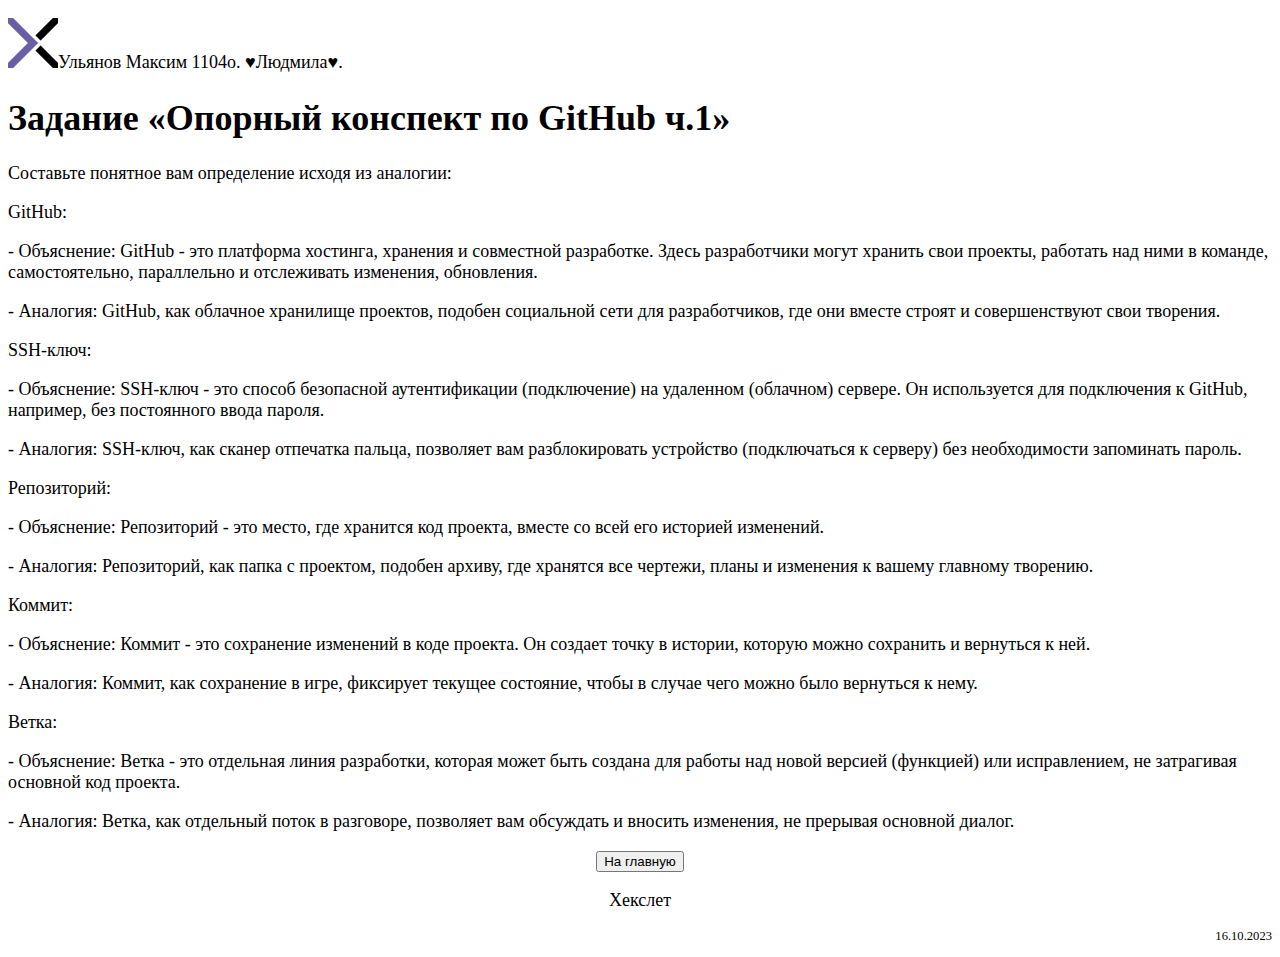
==== summary-Ulyanov-1104o/basic-github.html @ 5a7b133c "yaDodelayu" ====
<!DOCTYPE html>
<html lang="ru">
<head>
    <meta charset="UTF-8">
    <title>Contents</title>
    <link rel="stylesheet" type="text/css" href="basic-github.css">
</head>
<body>
    <header>
        <p><img src="/images/logo.png" alt="логотип" height="50px" width="50px">Ульянов Максим 1104о. &#9829;Людмила&#9829;.</p>
    </header>
    <h1>Задание «Опорный конспект по GitHub ч.1»</h1>
    <div>
        <p>Составьте понятное вам определение исходя из аналогии:</p>
        <p>GitHub:</p>
        <p>   - Объяснение: GitHub - это платформа хостинга, хранения и совместной разработке. Здесь разработчики могут хранить свои проекты, работать над ними в команде, самостоятельно, параллельно и отслеживать изменения, обновления.
        <p>   - Аналогия: GitHub, как облачное хранилище проектов, подобен социальной сети для разработчиков, где они вместе строят и совершенствуют свои творения.</p>
        <p>SSH-ключ:</p>
        <p>   - Объяснение: SSH-ключ - это способ безопасной аутентификации (подключение) на удаленном (облачном) сервере. Он используется для подключения к GitHub, например, без постоянного ввода пароля.</p>
        <p>   - Аналогия: SSH-ключ, как сканер отпечатка пальца, позволяет вам разблокировать устройство (подключаться к серверу) без необходимости запоминать пароль.</p>
        <p>Репозиторий:</p>
        <p>   - Объяснение: Репозиторий - это место, где хранится код проекта, вместе со всей его историей изменений.</p>
        <p>   - Аналогия: Репозиторий, как папка с проектом, подобен архиву, где хранятся все чертежи, планы и изменения к вашему главному творению.</p>
        <p>Коммит:</p>
        <p>   - Объяснение: Коммит - это сохранение изменений в коде проекта. Он создает точку в истории, которую можно сохранить и вернуться к ней.</p>
        <p>   - Аналогия: Коммит, как сохранение в игре, фиксирует текущее состояние, чтобы в случае чего можно было вернуться к нему.</p>
        <p>Ветка:</p>
        <p>   - Объяснение: Ветка - это отдельная линия разработки, которая может быть создана для работы над новой версией (функцией) или исправлением, не затрагивая основной код проекта.</p>
        <p>   - Аналогия: Ветка, как отдельный поток в разговоре, позволяет вам обсуждать и вносить изменения, не прерывая основной диалог.</p>
    </div>
    <div class="button" >
        <button type="button" src="index.html">На главную</button>
    </div>
    <footer>
        <p class="footerd">
            <a class="decoration" href="https://ru.hexlet.io/">Хекслет</a>
        </p>
        <p class="date">16.10.2023</p>
    </footer>
</body>
---- summary-Ulyanov-1104o/basic-github.css ----
@font-face {
    font-family: "Montserrat-Regular";
    src: local(fonts/Montserrat-Regular);
}
@font-face {
    font-family: "Roboto-Regular";
    src: local(fonts/Roboto-Regular);
}
@font-face {
    font-family: "RobotoMono-Regular";
    src: local(fonts/RobotoMono-Regular);
}
@font-face {
    font-family: "SFMono-Regular";
    src: local(fonts/SFMono-Regular);
}

.date {
    text-align: right;
    font-size: 0.7em;
}

.footerd {
    text-align: center;
}
.decoration {
    text-decoration: none;
    color: black;
}

.button {
    text-align: center;
}

body {
    font-family: Roboto-Regular;
    font-size: 18px;
}
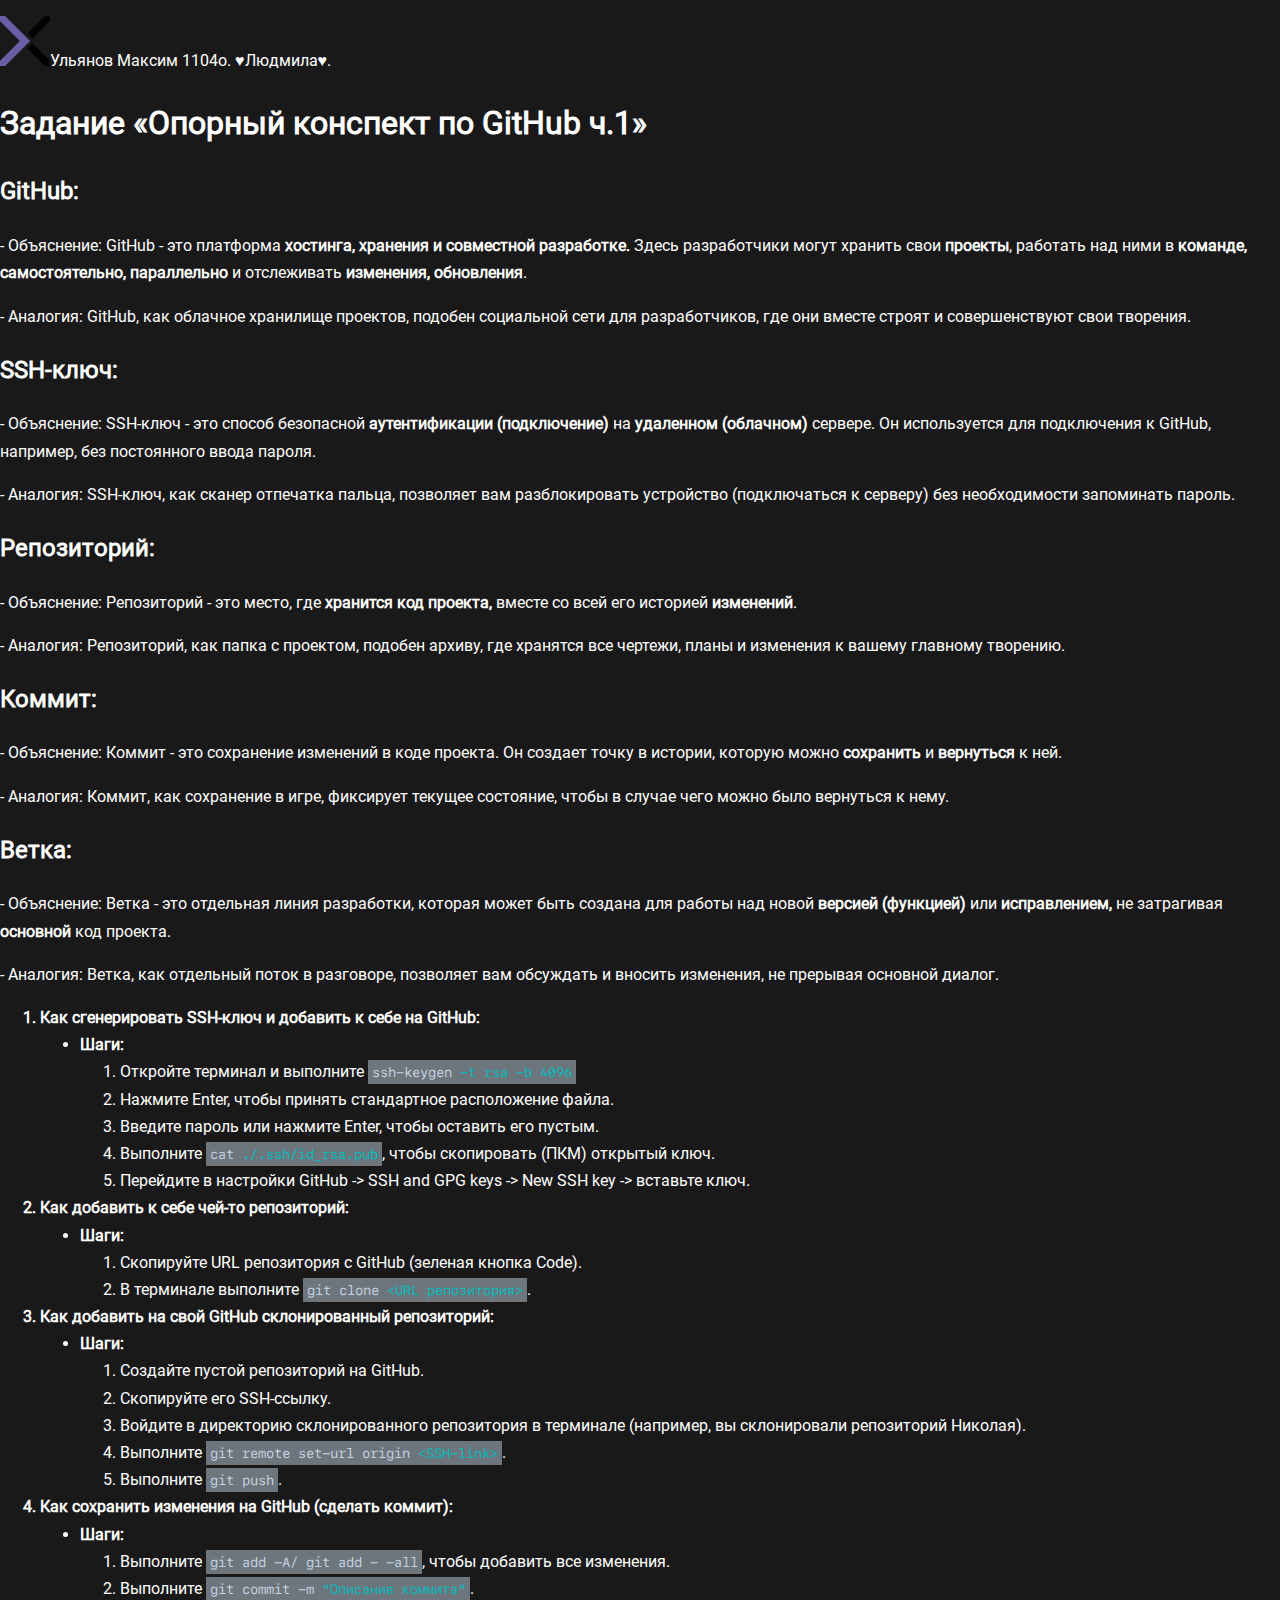
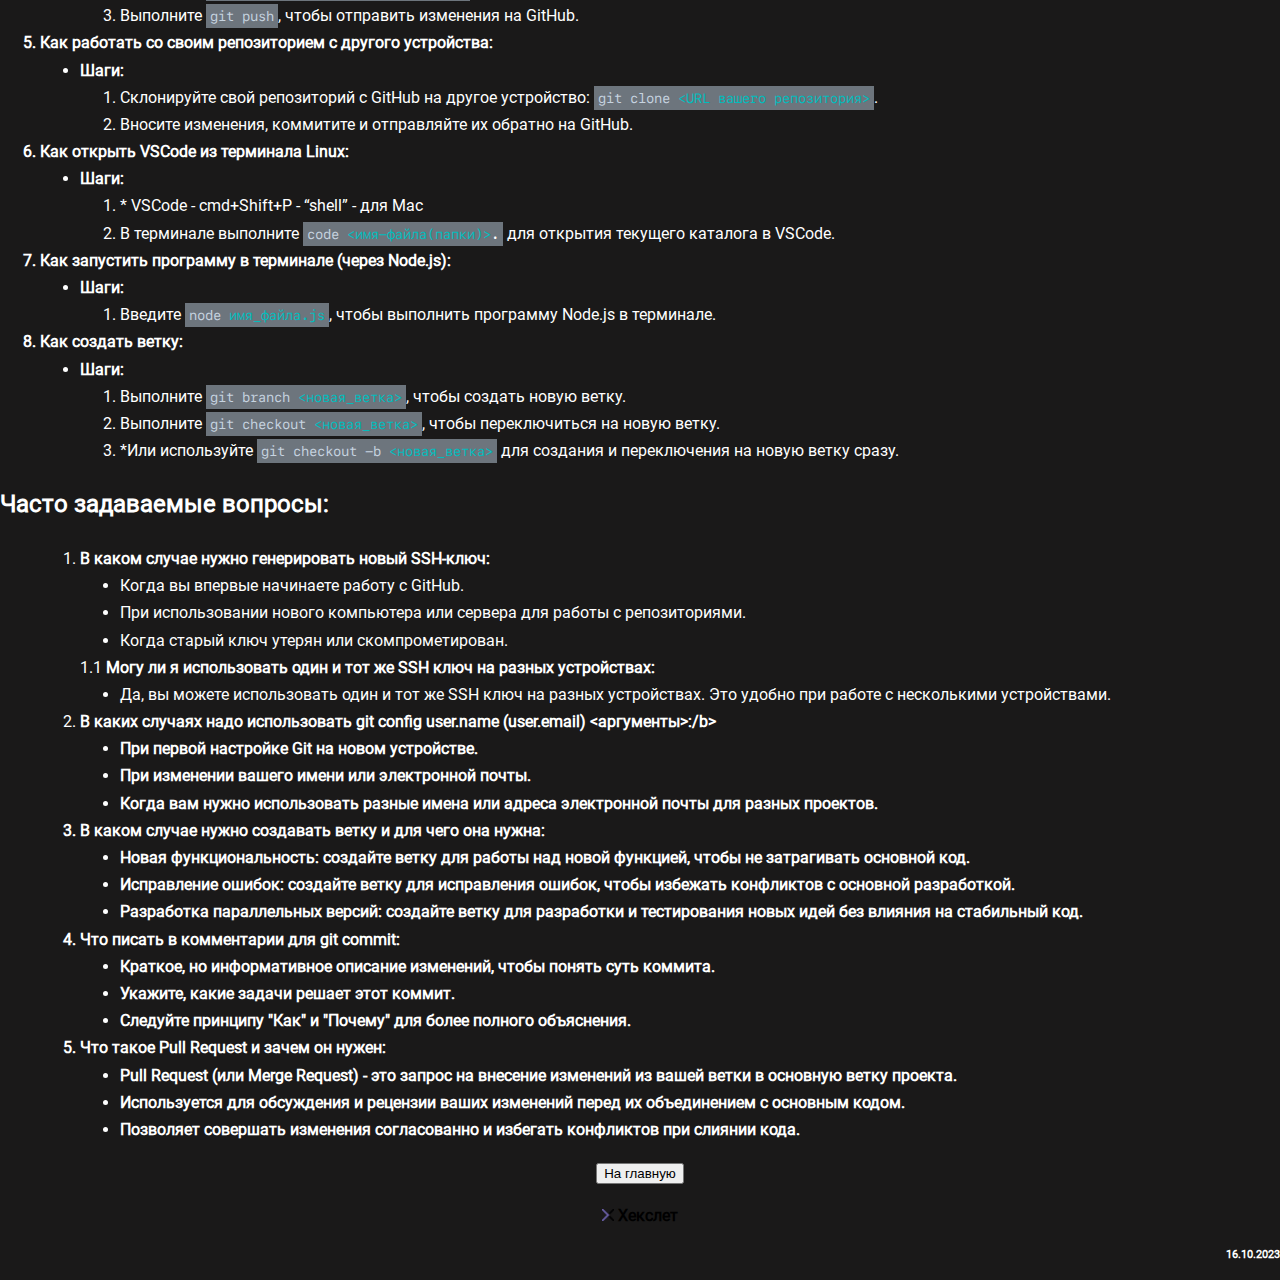
==== commit 6087a05e: "яСделяль" ====
--- a/summary-Ulyanov-1104o/basic-github.html
+++ b/summary-Ulyanov-1104o/basic-github.html
@@ -2,7 +2,7 @@
 <html lang="ru">
 <head>
     <meta charset="UTF-8">
-    <title>Contents</title>
+    <title>Опорный конспект по GitHub ч.1</title>
     <link rel="stylesheet" type="text/css" href="basic-github.css">
 </head>
 <body>
@@ -10,29 +10,147 @@
         <p><img src="/images/logo.png" alt="логотип" height="50px" width="50px">Ульянов Максим 1104о. &#9829;Людмила&#9829;.</p>
     </header>
     <h1>Задание «Опорный конспект по GitHub ч.1»</h1>
+    <div class="block-info">
+        <h2><b>GitHub:</b></h2>
+        <p>   - Объяснение: GitHub - это платформа <b>хостинга, хранения и совместной разработке.</b> Здесь разработчики могут хранить свои <b>проекты</b>, работать над ними в <b>команде, самостоятельно, параллельно</b> и отслеживать <b>изменения, обновления</b>.</p>
+        <p>   - Аналогия: GitHub, как облачное хранилище проектов, подобен социальной сети для разработчиков, где они вместе строят и совершенствуют свои творения.</p>
+        <h2><b>SSH-ключ:</b></h2>
+        <p>   - Объяснение: SSH-ключ - это способ безопасной <b>аутентификации (подключение)</b> на <b>удаленном (облачном)</b> сервере. Он используется для подключения к GitHub, например, без постоянного ввода пароля.</p>
+        <p>   - Аналогия: SSH-ключ, как сканер отпечатка пальца, позволяет вам разблокировать устройство (подключаться к серверу) без необходимости запоминать пароль.</p>
+        <h2><b>Репозиторий:</b></h2>
+        <p>   - Объяснение: Репозиторий - это место, где <b>хранится код проекта,</b> вместе со всей его историей <b>изменений</b>.</p>
+        <p>   - Аналогия: Репозиторий, как папка с проектом, подобен архиву, где хранятся все чертежи, планы и изменения к вашему главному творению.</p>
+        <h2><b>Коммит:</b></h2>
+        <p>   - Объяснение: Коммит - это сохранение изменений в коде проекта. Он создает точку в истории, которую можно <b>сохранить</b> и <b>вернуться</b> к ней.</p>
+        <p>   - Аналогия: Коммит, как сохранение в игре, фиксирует текущее состояние, чтобы в случае чего можно было вернуться к нему.</p>
+        <h2><b>Ветка:</b></h2>
+        <p>   - Объяснение: Ветка - это отдельная линия разработки, которая может быть создана для работы над новой <b>версией (функцией)</b> или <b>исправлением,</b> не затрагивая <b>основной</b> код проекта.</p>
+        <p>   - Аналогия: Ветка, как отдельный поток в разговоре, позволяет вам обсуждать и вносить изменения, не прерывая основной диалог.</p>
+    </div>
     <div>
-        <p>Составьте понятное вам определение исходя из аналогии:</p>
-        <p>GitHub:</p>
-        <p>   - Объяснение: GitHub - это платформа хостинга, хранения и совместной разработке. Здесь разработчики могут хранить свои проекты, работать над ними в команде, самостоятельно, параллельно и отслеживать изменения, обновления.
-        <p>   - Аналогия: GitHub, как облачное хранилище проектов, подобен социальной сети для разработчиков, где они вместе строят и совершенствуют свои творения.</p>
-        <p>SSH-ключ:</p>
-        <p>   - Объяснение: SSH-ключ - это способ безопасной аутентификации (подключение) на удаленном (облачном) сервере. Он используется для подключения к GitHub, например, без постоянного ввода пароля.</p>
-        <p>   - Аналогия: SSH-ключ, как сканер отпечатка пальца, позволяет вам разблокировать устройство (подключаться к серверу) без необходимости запоминать пароль.</p>
-        <p>Репозиторий:</p>
-        <p>   - Объяснение: Репозиторий - это место, где хранится код проекта, вместе со всей его историей изменений.</p>
-        <p>   - Аналогия: Репозиторий, как папка с проектом, подобен архиву, где хранятся все чертежи, планы и изменения к вашему главному творению.</p>
-        <p>Коммит:</p>
-        <p>   - Объяснение: Коммит - это сохранение изменений в коде проекта. Он создает точку в истории, которую можно сохранить и вернуться к ней.</p>
-        <p>   - Аналогия: Коммит, как сохранение в игре, фиксирует текущее состояние, чтобы в случае чего можно было вернуться к нему.</p>
-        <p>Ветка:</p>
-        <p>   - Объяснение: Ветка - это отдельная линия разработки, которая может быть создана для работы над новой версией (функцией) или исправлением, не затрагивая основной код проекта.</p>
-        <p>   - Аналогия: Ветка, как отдельный поток в разговоре, позволяет вам обсуждать и вносить изменения, не прерывая основной диалог.</p>
+        <ol>
+            <b><li>Как сгенерировать SSH-ключ и добавить к себе на GitHub:</li></b>
+            <ul type="disc">
+                <li><b>Шаги:</b></li>
+                <ol>
+                    <li>Откройте терминал и выполните <span class="code"><span class="command">ssh-keygen</span> <span class="arg">-t rsa -b 4096</span></span></li>
+                    <li>Нажмите Enter, чтобы принять стандартное расположение файла.</li>
+                    <li>Введите пароль или нажмите Enter, чтобы оставить его пустым.</li>
+                    <li>Выполните <span class="code"><span class="command">cat</span> <span class="arg">./.ssh/id_rsa.pub</span></span>, чтобы скопировать (ПКМ) открытый ключ.</li>
+                    <li>Перейдите в настройки GitHub -> SSH and GPG keys -> New SSH key -> вставьте ключ.</li>
+                </ol>
+            </ul>
+            <b><li>Как добавить к себе чей-то репозиторий:</li></b>
+            <ul type="disc">
+                <li><b>Шаги:</b></li>
+                <ol>
+                    <li>Скопируйте URL репозитория с GitHub (зеленая кнопка Code).</li>
+                    <li>В терминале выполните <span class="code"><span class="command">git clone</span> <span class="arg">&#60;URL репозитория&#62;</span></span>.</li>
+                </ol>
+            </ul>
+            <b><li>Как добавить на свой GitHub склонированный репозиторий:</li></b>
+            <ul type="disc">
+                <li><b>Шаги:</b></li>
+                <ol>
+                    <li>Создайте пустой репозиторий на GitHub.</li>
+                    <li>Скопируйте его SSH-ссылку.</li>
+                    <li>Войдите в директорию склонированного репозитория в терминале (например, вы склонировали репозиторий Николая).</li>
+                    <li>Выполните <span class="code"><span class="command">git remote set-url origin</span> <span class="arg">&#60;SSH-link&#62;</span></span>.</li>
+                    <li>Выполните <span class="code"><span class="command">git push</span></span>.</li>
+                </ol>
+            </ul>
+            <b><li>Как сохранить изменения на GitHub (сделать коммит):</li></b>
+            <ul type="disc">
+                <li><b>Шаги:</b></li>
+                <ol>
+                    <li>Выполните <span class="code"><span class="command">git add -A/ git add - -all</span></span>, чтобы добавить все изменения.</li>
+                    <li>Выполните <span class="code"><span class="command">git commit -m</span> <span class="arg">"Описание коммита"</span></span>.</li>
+                    <li>Выполните <span class="code"><span class="command">git push</span></span>, чтобы отправить изменения на GitHub.</li>
+                </ol>
+            </ul>
+            <b><li>Как работать со своим репозиторием с другого устройства:</li></b>
+            <ul type="disc">
+                <li><b>Шаги:</b></li>
+                <ol>
+                    <li>Склонируйте свой репозиторий с GitHub на другое устройство: <span class="code"><span class="command">git clone</span> <span class="arg">&#60;URL вашего репозитория&#62;</span></span>.</li>
+                    <li>Вносите изменения, коммитите и отправляйте их обратно на GitHub.</li>
+                </ol>
+            </ul>
+            <b><li>Как открыть VSCode из терминала Linux:</li></b>
+            <ul type="disc">
+                <li><b>Шаги:</b></li>
+                <ol>
+                    <li>* VSCode - cmd+Shift+P - “shell” - для Mac</li>
+                    <li>В терминале выполните <span class="code"><span class="command">code</span> <span class="arg">&#60;имя-файла(папки)&#62;</span>.</span> для открытия текущего каталога в VSCode.</li>
+                </ol>
+            </ul>
+            <b><li>Как запустить программу в терминале (через Node.js):</li></b>
+            <ul type="disc">
+                <li><b>Шаги:</b></li>
+                <ol>
+                    <li>Введите <span class="code"><span class="command">node</span> <span class="arg">имя_файла.js</span></span>, чтобы выполнить программу Node.js в терминале.</li>
+                </ol>
+            </ul>
+            <b><li>Как создать ветку:</li></b>
+            <ul type="disc">
+                <li><b>Шаги:</b></li>
+                <ol>
+                    <li>Выполните <span class="code"><span class="command">git branch</span> <span class="arg">&#60;новая_ветка&#62;</span></span>, чтобы создать новую ветку.</li>
+                    <li>Выполните <span class="code"><span class="command">git checkout</span> <span class="arg">&#60;новая_ветка&#62;</span></span>, чтобы переключиться на новую ветку.</li>
+                    <li>*Или используйте <span class="code"><span class="command">git checkout -b</span> <span class="arg">&#60;новая_ветка&#62;</span></span> для создания и переключения на новую ветку сразу.</li>
+                </ol>
+            </ul>
+        </ol>
+    </div>
+    <div>
+        <h2>Часто задаваемые вопросы:</h2>
+        <ul>
+            <ol>
+                <li><b>В каком случае нужно генерировать новый SSH-ключ:</b></li>
+                <ul type="disc">
+                    <li>Когда вы впервые начинаете работу с GitHub.</li>
+                    <li>При использовании нового компьютера или сервера для работы с репозиториями.</li>
+                    <li>Когда старый ключ утерян или скомпрометирован.</li>
+                </ul>
+            </ol>
+            <ol>
+                <li class="dd1"><b>Могу ли я использовать один и тот же SSH ключ на разных устройствах:</b></li>
+                <ul type="disc">
+                    <li>Да, вы можете использовать один и тот же SSH ключ на разных устройствах. Это удобно при работе с несколькими устройствами.</li>
+                </ul>
+                <li><b>В каких случаях надо использовать git config user.name (user.email) <аргументы>:/b></li>
+                <ul type="disc">
+                    <li>При первой настройке Git на новом устройстве.</li>
+                    <li>При изменении вашего имени или электронной почты.</li>
+                    <li>Когда вам нужно использовать разные имена или адреса электронной почты для разных проектов.</li>
+                </ul>
+                <li><b>В каком случае нужно создавать ветку и для чего она нужна:</b></li>
+                <ul type="disc">
+                    <li>Новая функциональность: создайте ветку для работы над новой функцией, чтобы не затрагивать основной код.</li>
+                    <li>Исправление ошибок: создайте ветку для исправления ошибок, чтобы избежать конфликтов с основной разработкой.</li>
+                    <li>Разработка параллельных версий: создайте ветку для разработки и тестирования новых идей без влияния на стабильный код.</li>
+                </ul>
+                <li><b>Что писать в комментарии для git commit:</b></li>
+                <ul type="disc">
+                    <li>Краткое, но информативное описание изменений, чтобы понять суть коммита.</li>
+                    <li>Укажите, какие задачи решает этот коммит.</li>
+                    <li>Следуйте принципу "Как" и "Почему" для более полного объяснения.</li>
+                </ul>
+                <li><b>Что такое Pull Request и зачем он нужен:</b></li>
+                <ul type="disc">
+                    <li>Pull Request (или Merge Request) - это запрос на внесение изменений из вашей ветки в основную ветку проекта.</li>
+                    <li>Используется для обсуждения и рецензии ваших изменений перед их объединением с основным кодом.</li>
+                    <li>Позволяет совершать изменения согласованно и избегать конфликтов при слиянии кода.</li>
+                </ul>
+            </ol>
+        </ul>
     </div>
     <div class="button" >
         <button type="button" src="index.html">На главную</button>
     </div>
     <footer>
         <p class="footerd">
+            <img src="/images/logo.png" width="12px" height="12px">
             <a class="decoration" href="https://ru.hexlet.io/">Хекслет</a>
         </p>
         <p class="date">16.10.2023</p>
--- a/summary-Ulyanov-1104o/basic-github.css
+++ b/summary-Ulyanov-1104o/basic-github.css
@@ -1,18 +1,18 @@
 @font-face {
     font-family: "Montserrat-Regular";
-    src: local(fonts/Montserrat-Regular);
+    src: url(/fonts/Montserrat-Regular.ttf);
 }
 @font-face {
     font-family: "Roboto-Regular";
-    src: local(fonts/Roboto-Regular);
+    src: url(/fonts/Roboto-Regular.ttf);
 }
 @font-face {
     font-family: "RobotoMono-Regular";
-    src: local(fonts/RobotoMono-Regular);
+    src: url(/fonts/RobotoMono-Regular.ttf);
 }
 @font-face {
     font-family: "SFMono-Regular";
-    src: local(fonts/SFMono-Regular);
+    src: url(/fonts/SFMono-Regular.otf);
 }
 
 .date {
@@ -35,4 +35,41 @@
 body {
     font-family: Roboto-Regular;
     font-size: 18px;
-}+    font-size: 1em;
+    font-weight: normal;
+    line-height: 1.7;
+    margin: 0;
+    margin-bottom: 16px;
+    color: white;
+    background-color: rgb(26, 25, 25);
+}
+
+.code {
+    background-color: #6d757d;
+    padding: 4px;
+    margin: 0;
+    margin-bottom: 16px;
+    font-family: SFMono-Regular;
+    font-size: 0.85em;
+}
+
+.command {
+    color: #c7d4e0;
+}
+
+.arg {
+    color: #01bdbd;
+}
+
+.decoration:hover {
+    color:white
+}
+
+.dd1 {
+    list-style-type: none;
+}
+
+.dd1:before {
+    content: counter(item) '.1 ';
+    counter-increment: item;
+}
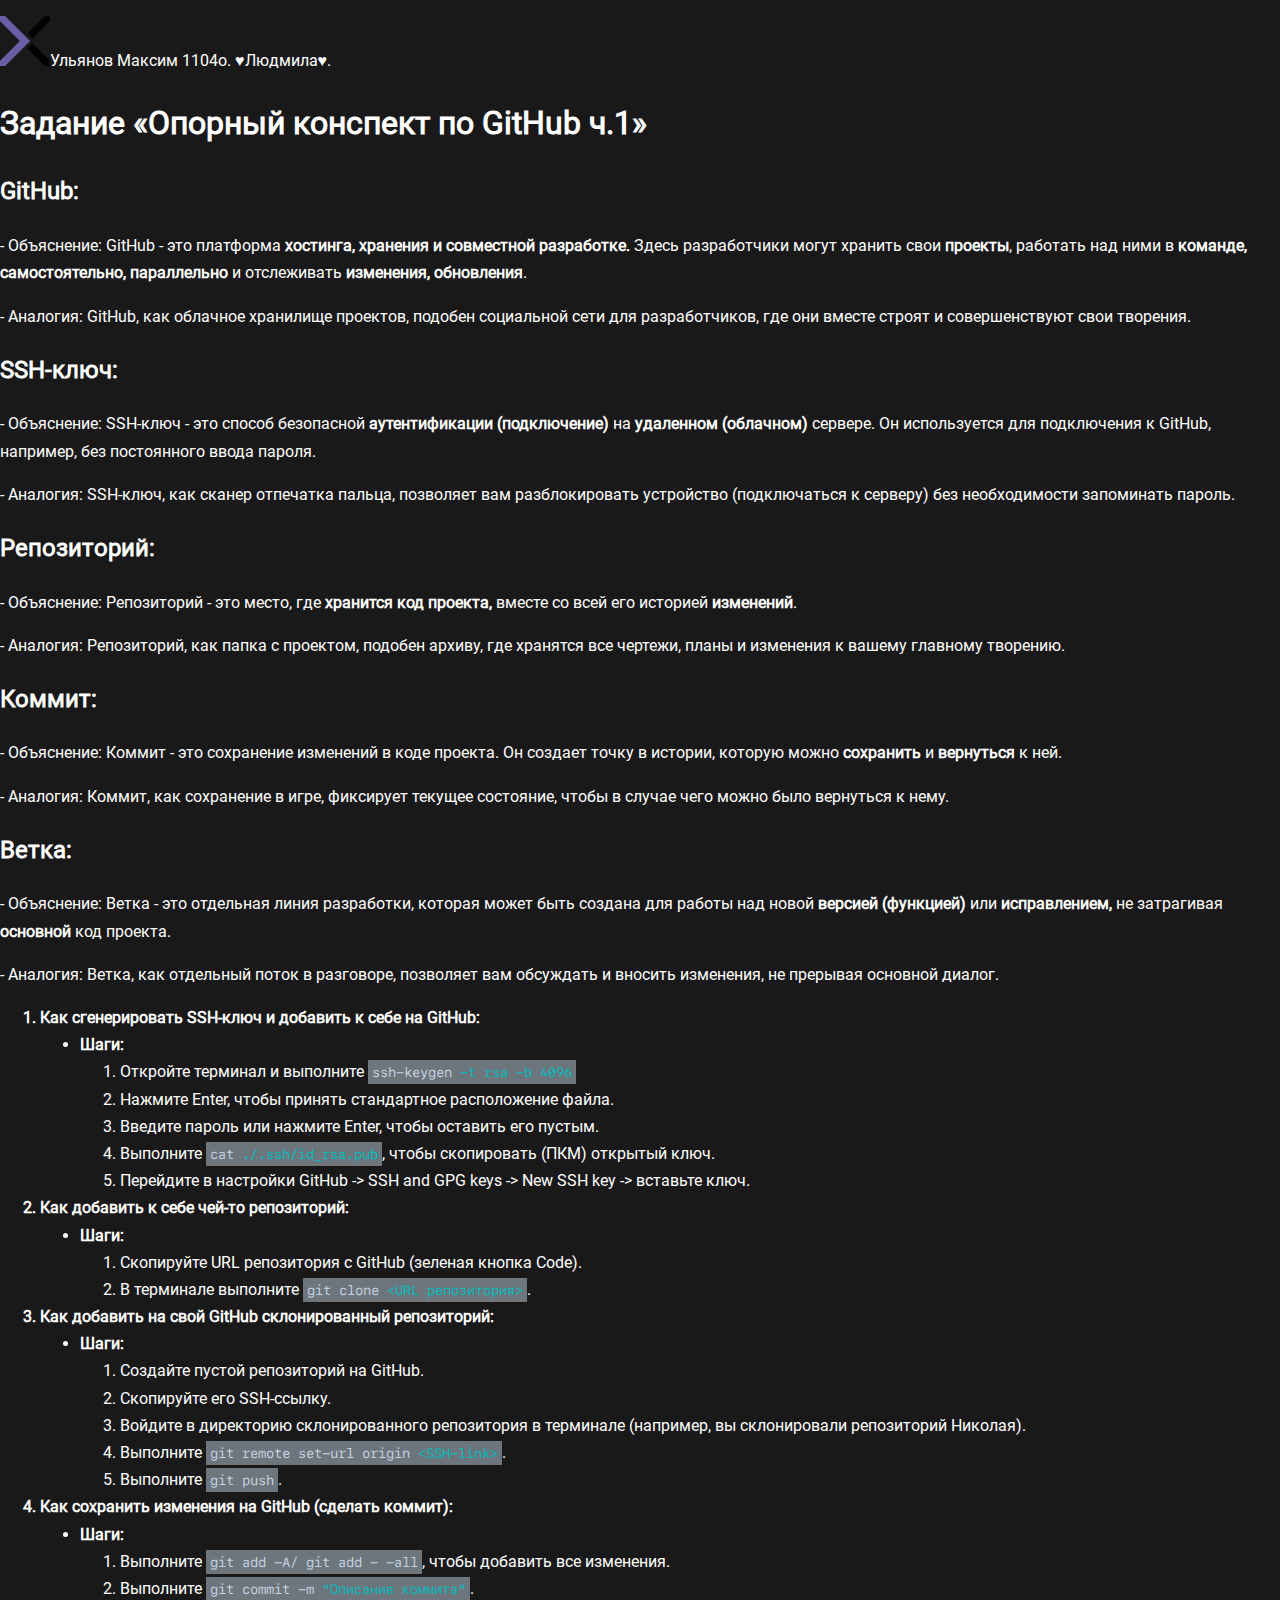
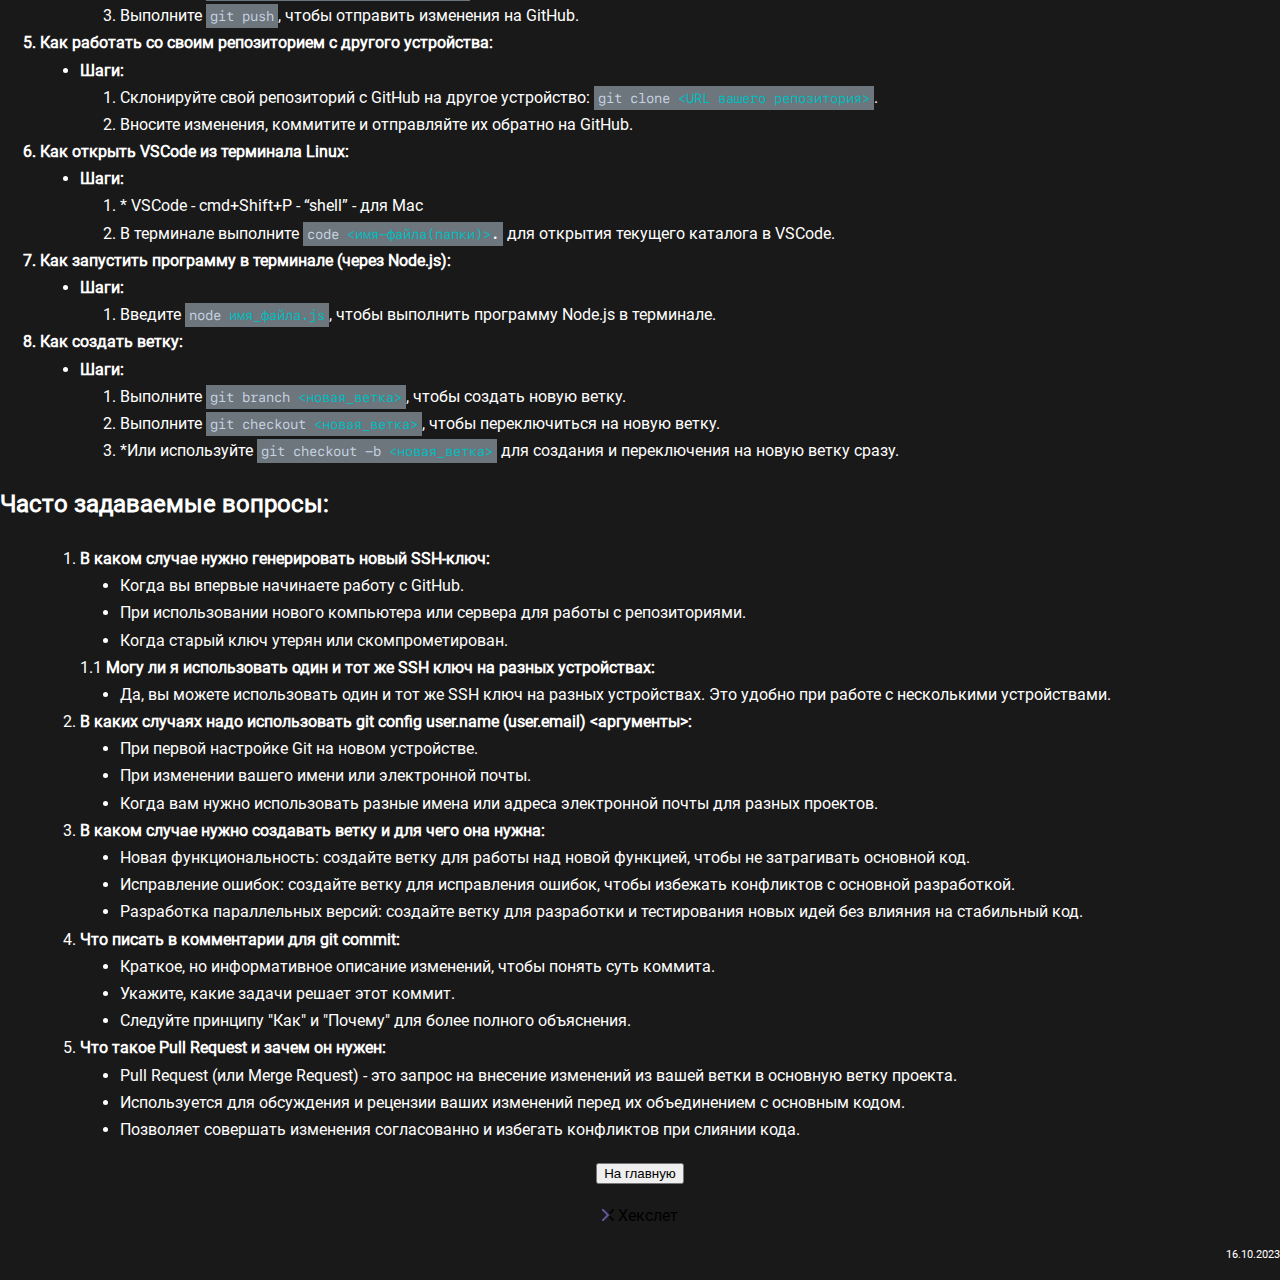
==== commit b3f2d40f: "ispravil" ====
--- a/summary-Ulyanov-1104o/basic-github.html
+++ b/summary-Ulyanov-1104o/basic-github.html
@@ -118,7 +118,7 @@
                 <ul type="disc">
                     <li>Да, вы можете использовать один и тот же SSH ключ на разных устройствах. Это удобно при работе с несколькими устройствами.</li>
                 </ul>
-                <li><b>В каких случаях надо использовать git config user.name (user.email) <аргументы>:/b></li>
+                <li><b>В каких случаях надо использовать git config user.name (user.email) &#60;аргументы&#62;:</b></li>
                 <ul type="disc">
                     <li>При первой настройке Git на новом устройстве.</li>
                     <li>При изменении вашего имени или электронной почты.</li>
